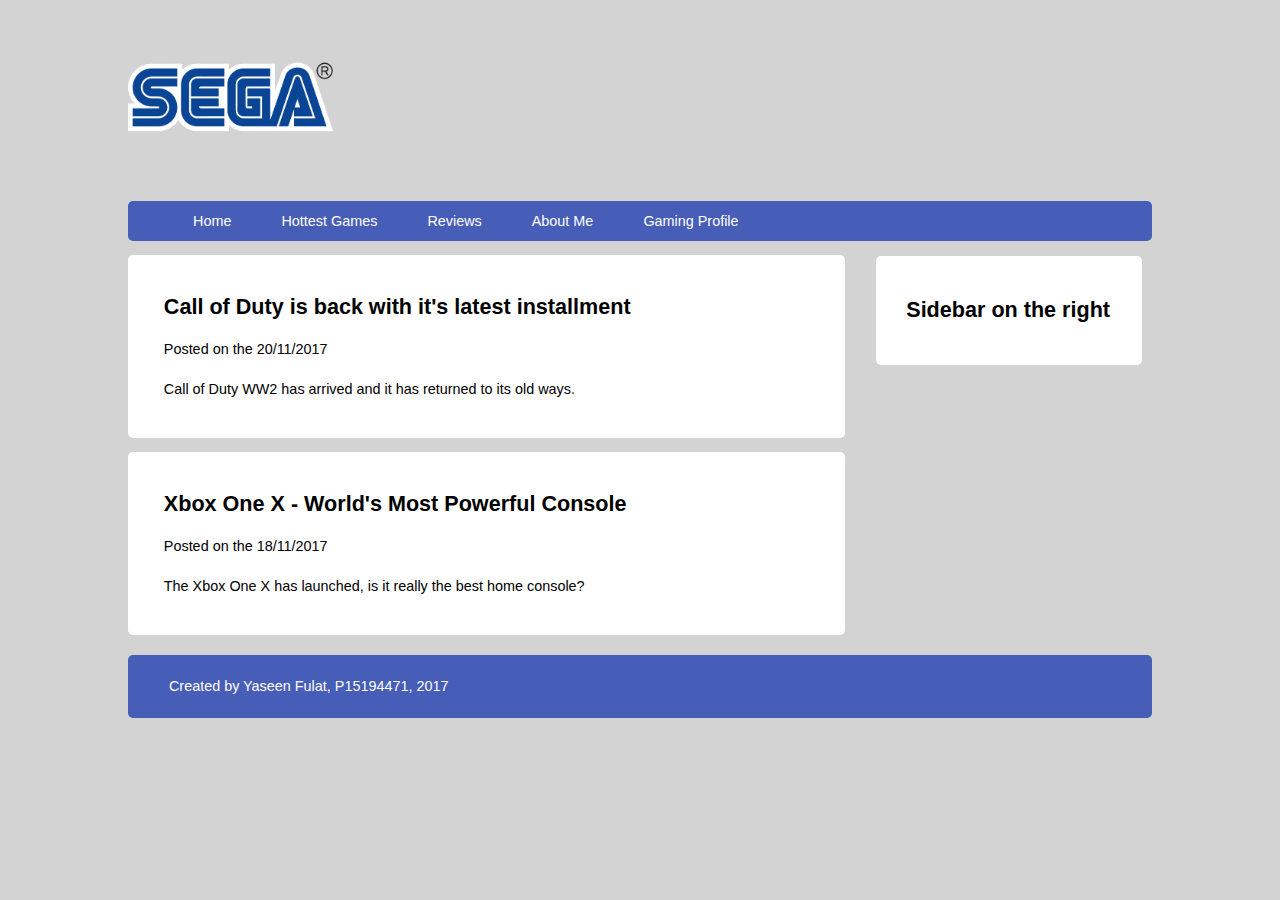
==== HTML5/index.html @ d5fb9d2a "layout of home page" ====
<!DOCTYPE html>
<html lang="en">

<head>
	<title>16 BIT - Home</title>
	<meta charset="utf-8"/>
	<link rel="stylesheet" href="../CSS/stylesheet.css" type="text/css" />
	<meta name="viewport" content="width=device-width, initial-scale=1.0">
</head>

<body class="body">

<header class="mainHeader">
	<img src="../WebIMG/Sega-Logo.png">
	
	<nav>
		<ul>
		 <li><a href="index.html">Home</a></li>
		 <li><a href="HottestGames.html">Hottest Games</a></li>
		 <li><a href="Reviews.html">Reviews</a></li>
		 <li><a href="AboutMe.html">About Me</a></li>
		 <li><a href="GamingProfile.html">Gaming Profile</a></li>
		</ul>
	</nav>
	
	<div class="mainContent">
		<div class="content">
			<article class="firstContent">
				<header>
					<h2>Call of Duty is back with it's latest installment</h2>
				</header>
				
				<footer>
					<p class="postDate">Posted on the 20/11/2017<p>
				</footer>
				
				<content>
				<p>Call of Duty WW2 has arrived and it has returned to its old ways.</p>
				</content>
			</article>
			
			<article class="secondContent">
				<header>
					<h2>Xbox One X - World's Most Powerful Console</h2>
				</header>
				
				<footer>
					<p class="postDate">Posted on the 18/11/2017<p>
				</footer>
				
				<content>
				<p>The Xbox One X has launched, is it really the best home console?</p>
				</content>
			</article>
		</div>
	</div>
	
	<aside class="sidebarRight">
		<article>
			<h2>Sidebar on the right</h2>
		</article>
	</aside>
	
	<footer class="mainFooter">
	<p>Created by Yaseen Fulat, P15194471, 2017</p>
	</footer>
</body>
</html>
---- CSS/stylesheet.css ----
body {
	font-size: 90%;
	font-family: Helvetica, Calibri, Arial;
	line-height: 1.5;
	text-align: left;
	background-color: #D3D3D3;
}

.body {
	margin: 0 auto;
	width: 80%;
	/* prevents floating */
	clear: both;
}

.mainHeader img {
	width: 20%;
	height: auto;
	margin: 2% 0;
}

.mainHeader nav {
	background-color: #475eb8;
	height: 40px;
	border-radius: 5px;
	-moz-border-radius: 5px;
	-webkit-border-radius: 5px;
}

.mainHeader nav ul {
	list-style-type: none;
	margin: 0 auto;
}

.mainHeader nav ul li {
	float: left;
	display: inline;	
}

.mainHeader nav a:link, .mainHeader nav a:visited {
	color: white;
	display: inline-block;
	padding: 10px 25px;
	height: 20px;
}

a {
	text-decoration: none;
}

.mainHeader nav a:hover, mainHeader nav a:active, mainHeader nav .active a:link, .mainHeader nav .active a:visited {
	background-color: grey;
	text-shadow: none;
}

.mainHeader nav ul lia a {
	border-radius: 5px;
	-moz-border-radius: 5px;
	-webkit-border-radius: 5px;
}

.mainContent {
	line-height: 25px;
	border-radius: 5px;
	-moz-border-radius: 5px;
	-webkit-border-radius: 5px;
}	

.content {
	width: 70%;
	float: left;
}

.firstContent {
	background-color: white;
	border-radius: 5px;
	-moz-border-radius: 5px;
	-webkit-border-radius: 5px;
	padding: 3% 5%;
	margin-top: 2%;
}

.secondContent {
	background-color: white;
	border-radius: 5px;
	-moz-border-radius: 5px;
	-webkit-border-radius: 5px;
	padding: 3% 5%;
	margin-top: 2%;
}

.sidebarRight {
	width: 20%;
	float: left;
	background-color: white;
	border-radius: 5px;
	-moz-border-radius: 5px;
	-webkit-border-radius: 5px;
	margin: 1.5% 0 2% 3%;
	padding: 2% 3%;
}

.mainFooter {
	width: 100%;
	float: left;
	border-radius: 5px;
	-moz-border-radius: 5px;
	-webkit-border-radius: 5px;
	background-color: #475eb8;
	margin: 2% 0;
}

.mainFooter p {
	width: 92%;
	margin: 2% auto;
	color: white;
}

@media only screen and (min-width: 150px) and (max-width: 700px)
{
	.body {
	width: 90%;
	font-size: 95%
}

.mainHeader img {
	width: 100%;
}

.mainHeader nav {
	height: 200px;
}

.mainHeader nav ul {
	padding-left: 0;
}

.mainHeader nav ul li {
	width: 100%;
	text-align: center;
}

.mainHeader nav a:link, .mainHeader nav a:visited {
	padding: 10px 25px;
	height: 20px;
	display: block;
}

.content {
	width: 100%;
	float: left;
	margin-top: 2%;
}

.firstContent {
	background-color: white;
	border-radius: 5px;
	-moz-border-radius: 5px;
	-webkit-border-radius: 5px;
	padding: 3% 5%;
	margin-top: 2%;
	margin-bottom: 3%;
}

.secondContent {
	margin-top: 3%;
}

.sidebarRight {
	width: 85%;
	margin: 2% 0 3% 5%;
	padding: 2% 3%;
}

}
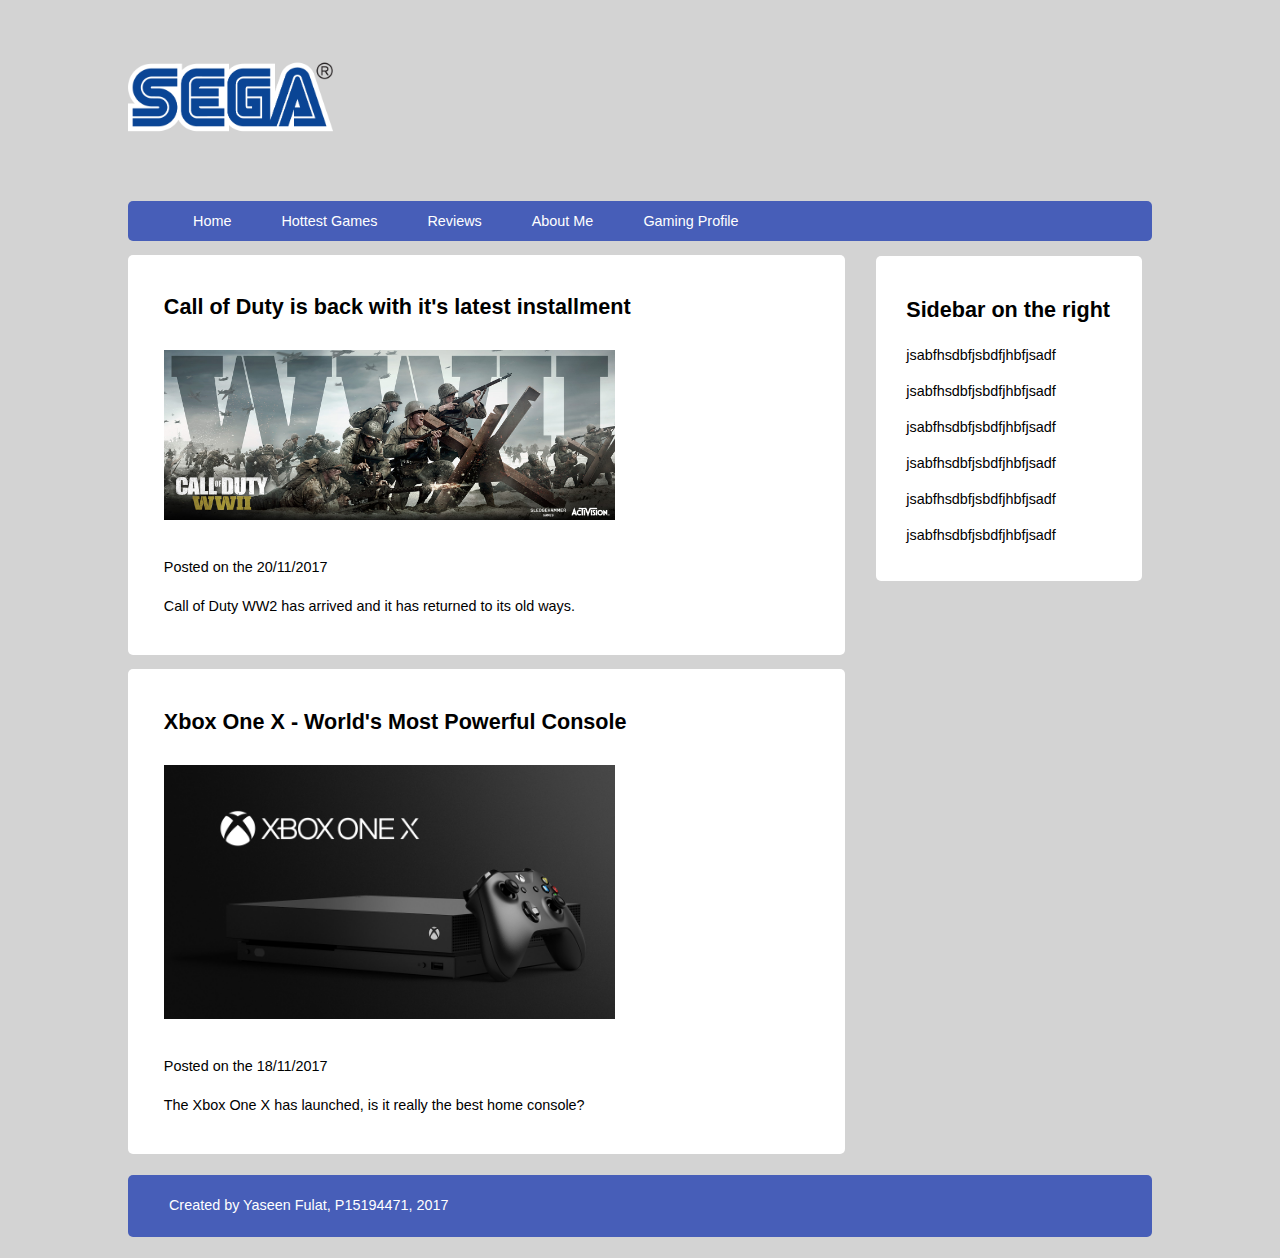
==== commit acef0a72: "new articles" ====
--- a/HTML5/index.html
+++ b/HTML5/index.html
@@ -30,6 +30,8 @@
 					<h2>Call of Duty is back with it's latest installment</h2>
 				</header>
 				
+				<img src="../WebIMG/WW2Article.jpg">
+				
 				<footer>
 					<p class="postDate">Posted on the 20/11/2017<p>
 				</footer>
@@ -43,6 +45,8 @@
 				<header>
 					<h2>Xbox One X - World's Most Powerful Console</h2>
 				</header>
+				
+				<img src="../WebIMG/XboxOneXArticle.jpg">
 				
 				<footer>
 					<p class="postDate">Posted on the 18/11/2017<p>
@@ -58,6 +62,12 @@
 	<aside class="sidebarRight">
 		<article>
 			<h2>Sidebar on the right</h2>
+			<p>jsabfhsdbfjsbdfjhbfjsadf</p>
+			<p>jsabfhsdbfjsbdfjhbfjsadf</p>
+			<p>jsabfhsdbfjsbdfjhbfjsadf</p>
+			<p>jsabfhsdbfjsbdfjhbfjsadf</p>
+			<p>jsabfhsdbfjsbdfjhbfjsadf</p>
+			<p>jsabfhsdbfjsbdfjhbfjsadf</p>
 		</article>
 	</aside>
 	
--- a/CSS/stylesheet.css
+++ b/CSS/stylesheet.css
@@ -64,7 +64,12 @@
 	border-radius: 5px;
 	-moz-border-radius: 5px;
 	-webkit-border-radius: 5px;
-}	
+}
+
+.mainContent img {
+	width: 70%;
+	height: auto;
+}
 
 .content {
 	width: 70%;
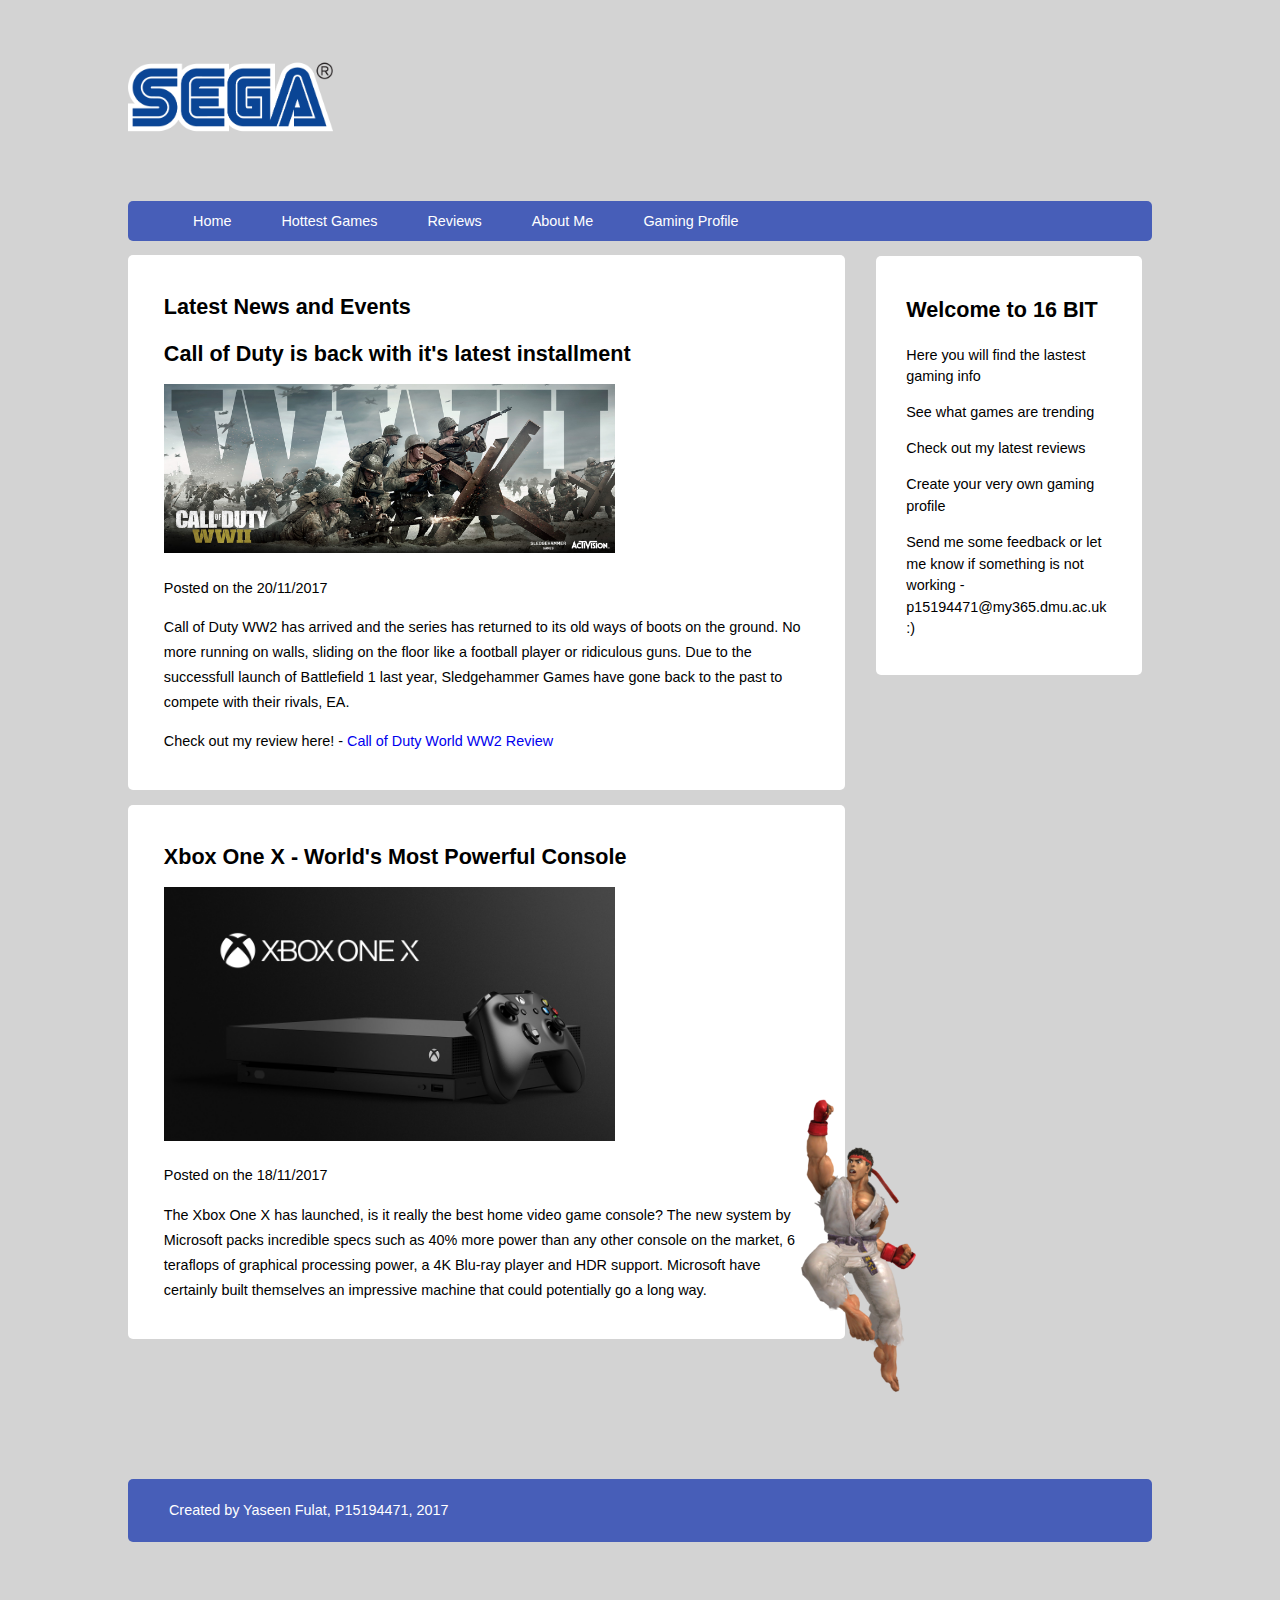
==== commit cc619564: "Slideshow, CSS Keyframes & AboutMe page" ====
--- a/HTML5/index.html
+++ b/HTML5/index.html
@@ -22,11 +22,13 @@
 		 <li><a href="GamingProfile.html">Gaming Profile</a></li>
 		</ul>
 	</nav>
+	</header>
 	
 	<div class="mainContent">
 		<div class="content">
 			<article class="firstContent">
 				<header>
+					<h2>Latest News and Events</p>
 					<h2>Call of Duty is back with it's latest installment</h2>
 				</header>
 				
@@ -37,7 +39,10 @@
 				</footer>
 				
 				<content>
-				<p>Call of Duty WW2 has arrived and it has returned to its old ways.</p>
+				<p>Call of Duty WW2 has arrived and the series has returned to its old ways of boots on the ground. 
+				No more running on walls, sliding on the floor like a football player or ridiculous guns. Due to the successfull launch
+				of Battlefield 1 last year, Sledgehammer Games have gone back to the past to compete with their rivals, EA.</p>
+				<p>Check out my review here! - <a href="Reviews.html">Call of Duty World WW2 Review</a></p>
 				</content>
 			</article>
 			
@@ -53,7 +58,10 @@
 				</footer>
 				
 				<content>
-				<p>The Xbox One X has launched, is it really the best home console?</p>
+				<p>The Xbox One X has launched, is it really the best home video game console? The new system by Microsoft packs
+				incredible specs such as 40% more power than any other console on the market, 6 teraflops of graphical processing
+				power, a 4K Blu-ray player and HDR support. Microsoft have certainly built themselves an impressive machine that
+				could potentially go a long way.</p>
 				</content>
 			</article>
 		</div>
@@ -61,17 +69,18 @@
 	
 	<aside class="sidebarRight">
 		<article>
-			<h2>Sidebar on the right</h2>
-			<p>jsabfhsdbfjsbdfjhbfjsadf</p>
-			<p>jsabfhsdbfjsbdfjhbfjsadf</p>
-			<p>jsabfhsdbfjsbdfjhbfjsadf</p>
-			<p>jsabfhsdbfjsbdfjhbfjsadf</p>
-			<p>jsabfhsdbfjsbdfjhbfjsadf</p>
-			<p>jsabfhsdbfjsbdfjhbfjsadf</p>
+			<h2>Welcome to 16 BIT</h2>
+			<p>Here you will find the lastest gaming info</p>
+			<p>See what games are trending</p>
+			<p>Check out my latest reviews</p>
+			<p>Create your very own gaming profile</p>
+			<p>Send me some feedback or let me know if something is not working - p15194471@my365.dmu.ac.uk :)</p>
 		</article>
 	</aside>
 	
-	<footer class="mainFooter">
+	<img class="ryu" src="../WebIMG/ryu2.png">
+	
+	<footer class="mainFooterhome">
 	<p>Created by Yaseen Fulat, P15194471, 2017</p>
 	</footer>
 </body>
--- a/CSS/stylesheet.css
+++ b/CSS/stylesheet.css
@@ -71,6 +71,25 @@
 	height: auto;
 }
 
+.BackgroundInfo {
+	background-color: white;
+	border-radius: 5px;
+	-moz-border-radius: 5px;
+	-webkit-border-radius: 5px;
+	padding: 3% 5%;
+	margin-top: 2%;
+}
+
+.MyGamingPassion {
+	background-color: white;
+	border-radius: 5px;
+	-moz-border-radius: 5px;
+	-webkit-border-radius: 5px;
+	padding: 3% 5%;
+	margin-top: 2%;
+	margin-bottom: 2%;
+}
+
 .content {
 	width: 70%;
 	float: left;
@@ -105,20 +124,52 @@
 	padding: 2% 3%;
 }
 
-.mainFooter {
+.mainFooterhome {
 	width: 100%;
 	float: left;
 	border-radius: 5px;
 	-moz-border-radius: 5px;
 	-webkit-border-radius: 5px;
 	background-color: #475eb8;
-	margin: 2% 0;
-}
-
-.mainFooter p {
+	margin-top: -20%;
+}
+
+.mainFooterhome p {
 	width: 92%;
 	margin: 2% auto;
 	color: white;
+}
+
+.mainFooterAbout {
+	width: 100%;
+	float: left;
+	border-radius: 5px;
+	-moz-border-radius: 5px;
+	-webkit-border-radius: 5px;
+	background-color: #475eb8;
+	margin-top: 0;
+	margin-bottom: 2%;
+}
+
+.mainFooterAbout p {
+	width: 92%;
+	margin: 2% auto;
+	color: white;
+}
+
+.ryu {
+	position: relative;
+	float: right;
+	width: 600px;
+	top: -250px;
+	animation-name: uppercut;
+	animation-duration: 5s;
+	animation-iteration-count: infinite;
+}
+
+@keyframes uppercut{
+	from{transform:translateX(0)}
+	to{transform:translateY(-700px)}
 }
 
 @media only screen and (min-width: 150px) and (max-width: 700px)
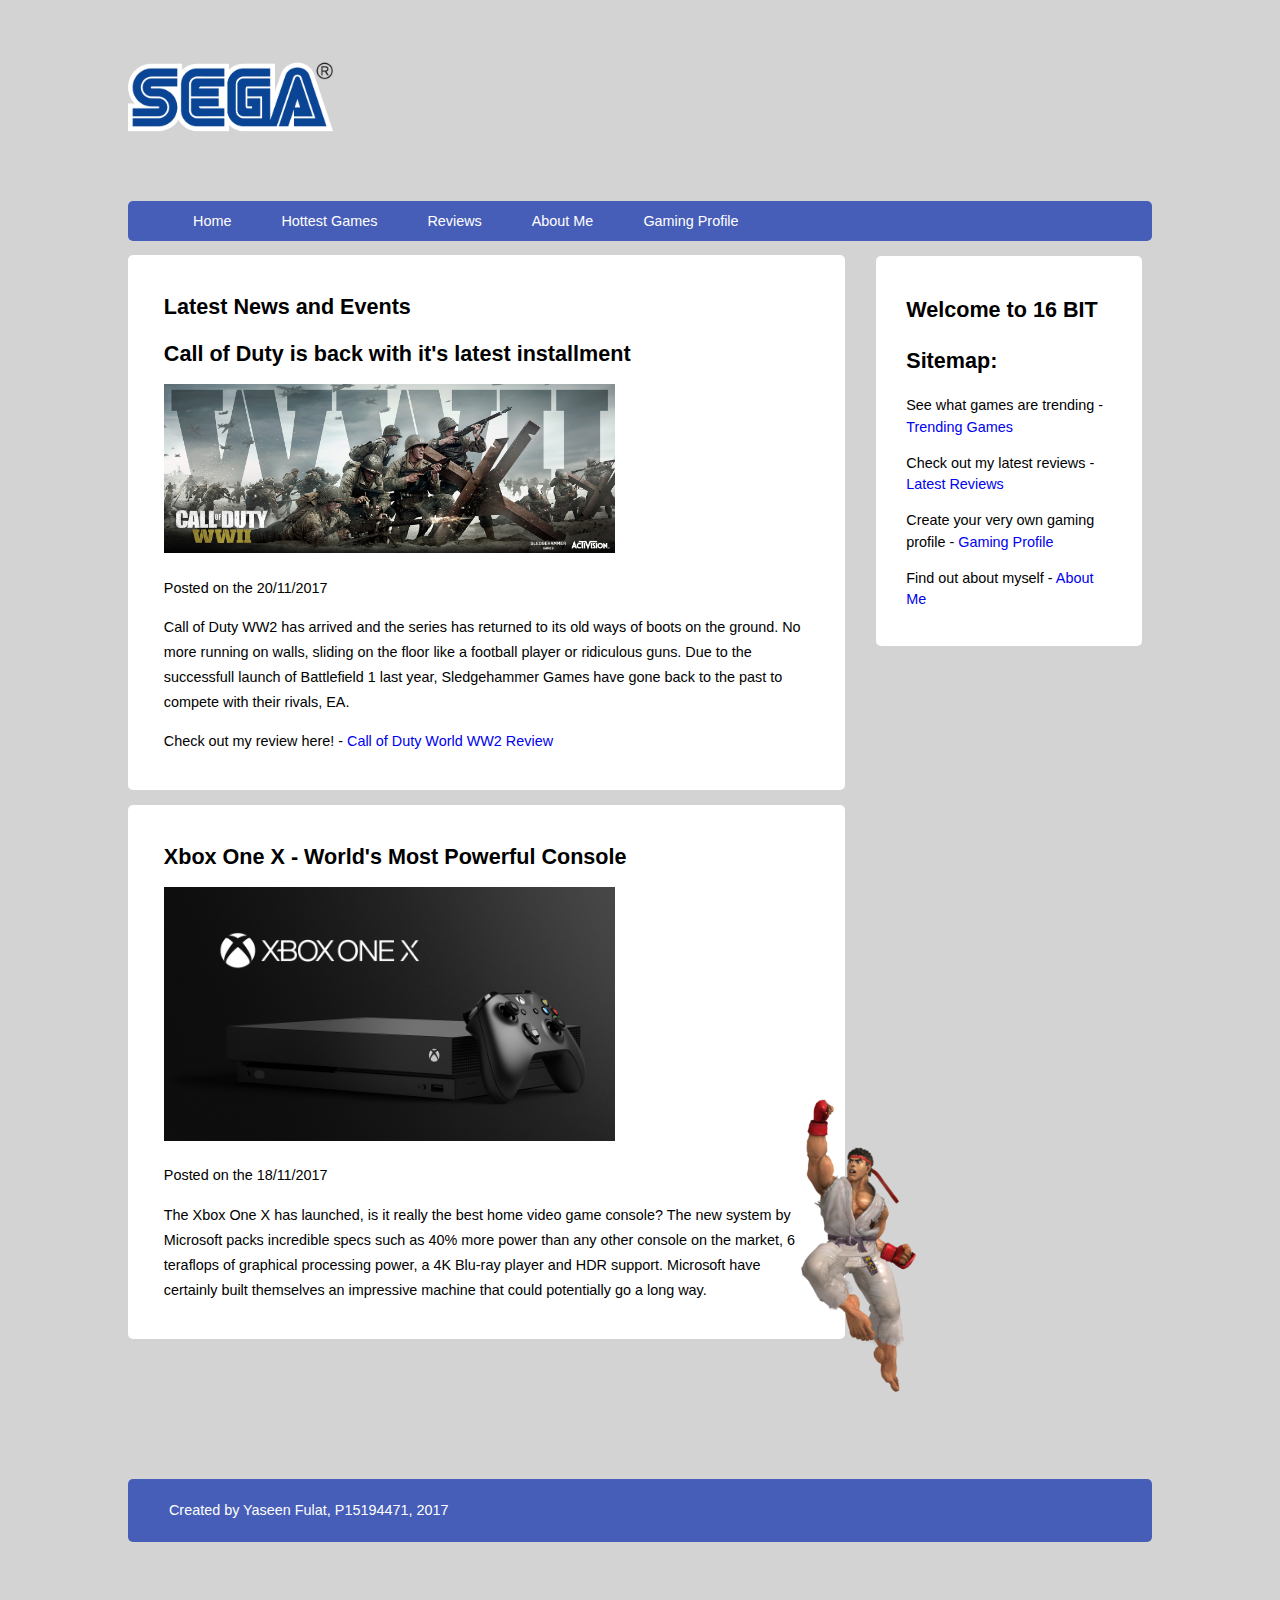
==== commit ea87a7bc: "Other pages and localstorage function working" ====
--- a/HTML5/index.html
+++ b/HTML5/index.html
@@ -70,11 +70,11 @@
 	<aside class="sidebarRight">
 		<article>
 			<h2>Welcome to 16 BIT</h2>
-			<p>Here you will find the lastest gaming info</p>
-			<p>See what games are trending</p>
-			<p>Check out my latest reviews</p>
-			<p>Create your very own gaming profile</p>
-			<p>Send me some feedback or let me know if something is not working - p15194471@my365.dmu.ac.uk :)</p>
+			<h2>Sitemap:</h2>
+			<p>See what games are trending - <a href="HottestGames.html">Trending Games</a></p>
+			<p>Check out my latest reviews - <a href="Reviews.html">Latest Reviews</a></p>
+			<p>Create your very own gaming profile - <a href="GamingProfile.html">Gaming Profile</a></p>
+			<p>Find out about myself - <a href="AboutMe.html">About Me</a></p> 
 		</article>
 	</aside>
 	
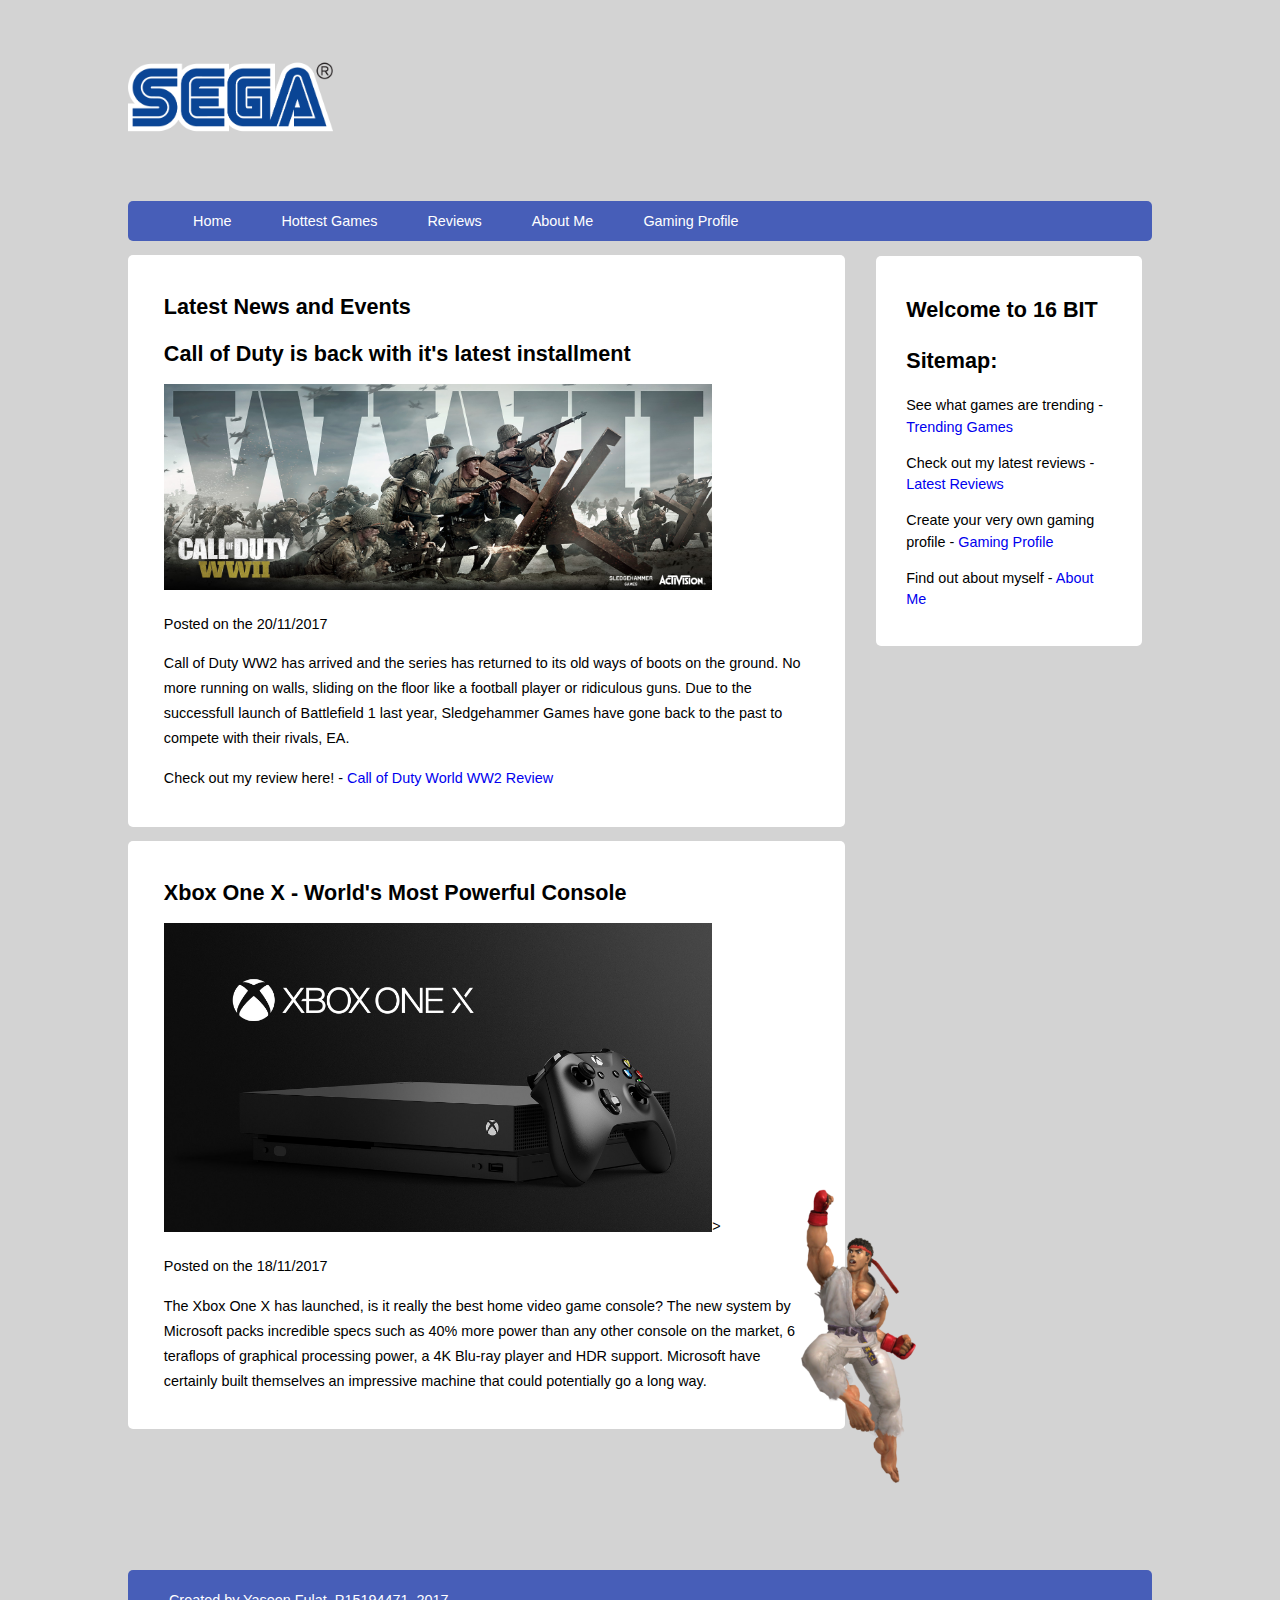
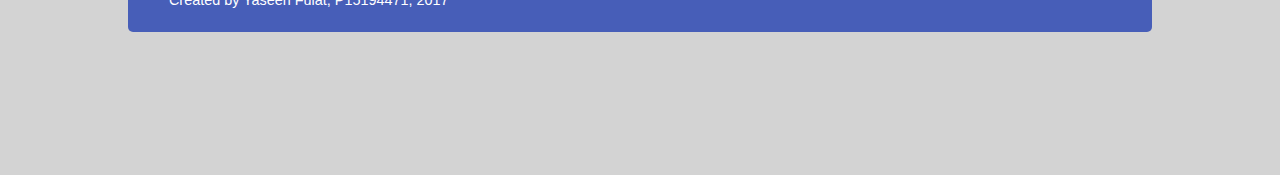
==== commit 19ad7a71: "Hover Index images" ====
--- a/HTML5/index.html
+++ b/HTML5/index.html
@@ -32,7 +32,7 @@
 					<h2>Call of Duty is back with it's latest installment</h2>
 				</header>
 				
-				<img src="../WebIMG/WW2Article.jpg">
+				<img src="../WebIMG/WW2Article.jpg" onmouseover="this.src='../WebIMG/WW2Hover.jpg'" onmouseout="this.src='../WebIMG/WW2Article.jpg'">
 				
 				<footer>
 					<p class="postDate">Posted on the 20/11/2017<p>
@@ -51,7 +51,7 @@
 					<h2>Xbox One X - World's Most Powerful Console</h2>
 				</header>
 				
-				<img src="../WebIMG/XboxOneXArticle.jpg">
+				<img src="../WebIMG/XboxOneXArticle.jpg" onmouseover="this.src='../WebIMG/XboxOneXPower.jpg'" onmouseout="this.src='../WebIMG/XboxOneXArticle.jpg'">>
 				
 				<footer>
 					<p class="postDate">Posted on the 18/11/2017<p>
--- a/CSS/stylesheet.css
+++ b/CSS/stylesheet.css
@@ -67,8 +67,7 @@
 }
 
 .mainContent img {
-	width: 70%;
-	height: auto;
+	width: 85%;
 }
 
 .BackgroundInfo {
@@ -81,6 +80,26 @@
 }
 
 .MyGamingPassion {
+	background-color: white;
+	border-radius: 5px;
+	-moz-border-radius: 5px;
+	-webkit-border-radius: 5px;
+	padding: 3% 5%;
+	margin-top: 2%;
+	margin-bottom: 2%;
+}
+
+#searchForm{
+	background-color: white;
+	border-radius: 5px;
+	-moz-border-radius: 5px;
+	-webkit-border-radius: 5px;
+	padding: 3% 5%;
+	margin-top: 2%;
+	margin-bottom: 2%;
+}
+
+#demo {
 	background-color: white;
 	border-radius: 5px;
 	-moz-border-radius: 5px;
@@ -172,6 +191,54 @@
 	to{transform:translateY(-700px)}
 }
 
+#HQ{
+	width: 30%;
+	height: auto;
+	margin-left: 5%;
+}
+
+#War{
+	width: 30%;
+	height: auto;
+}
+
+#Zombies{
+	width: 30%;
+	height: auto;
+}
+
+#Story{
+	width: 30%;
+	height: auto;
+	margin-left: 5%;
+}
+
+#Alloy{
+	width: 30%;
+	height: auto;
+}
+
+#Bird{
+	width: 30%;
+	height: auto;
+}
+
+#VersusMode{
+	width: 30%;
+	height: auto;
+	margin-left: 5%;
+}
+
+#TekkenLogo{
+	width: 30%;
+	height: auto;
+}
+
+#HWR{
+	width: 30%;
+	height: auto;
+}
+
 @media only screen and (min-width: 150px) and (max-width: 700px)
 {
 	.body {
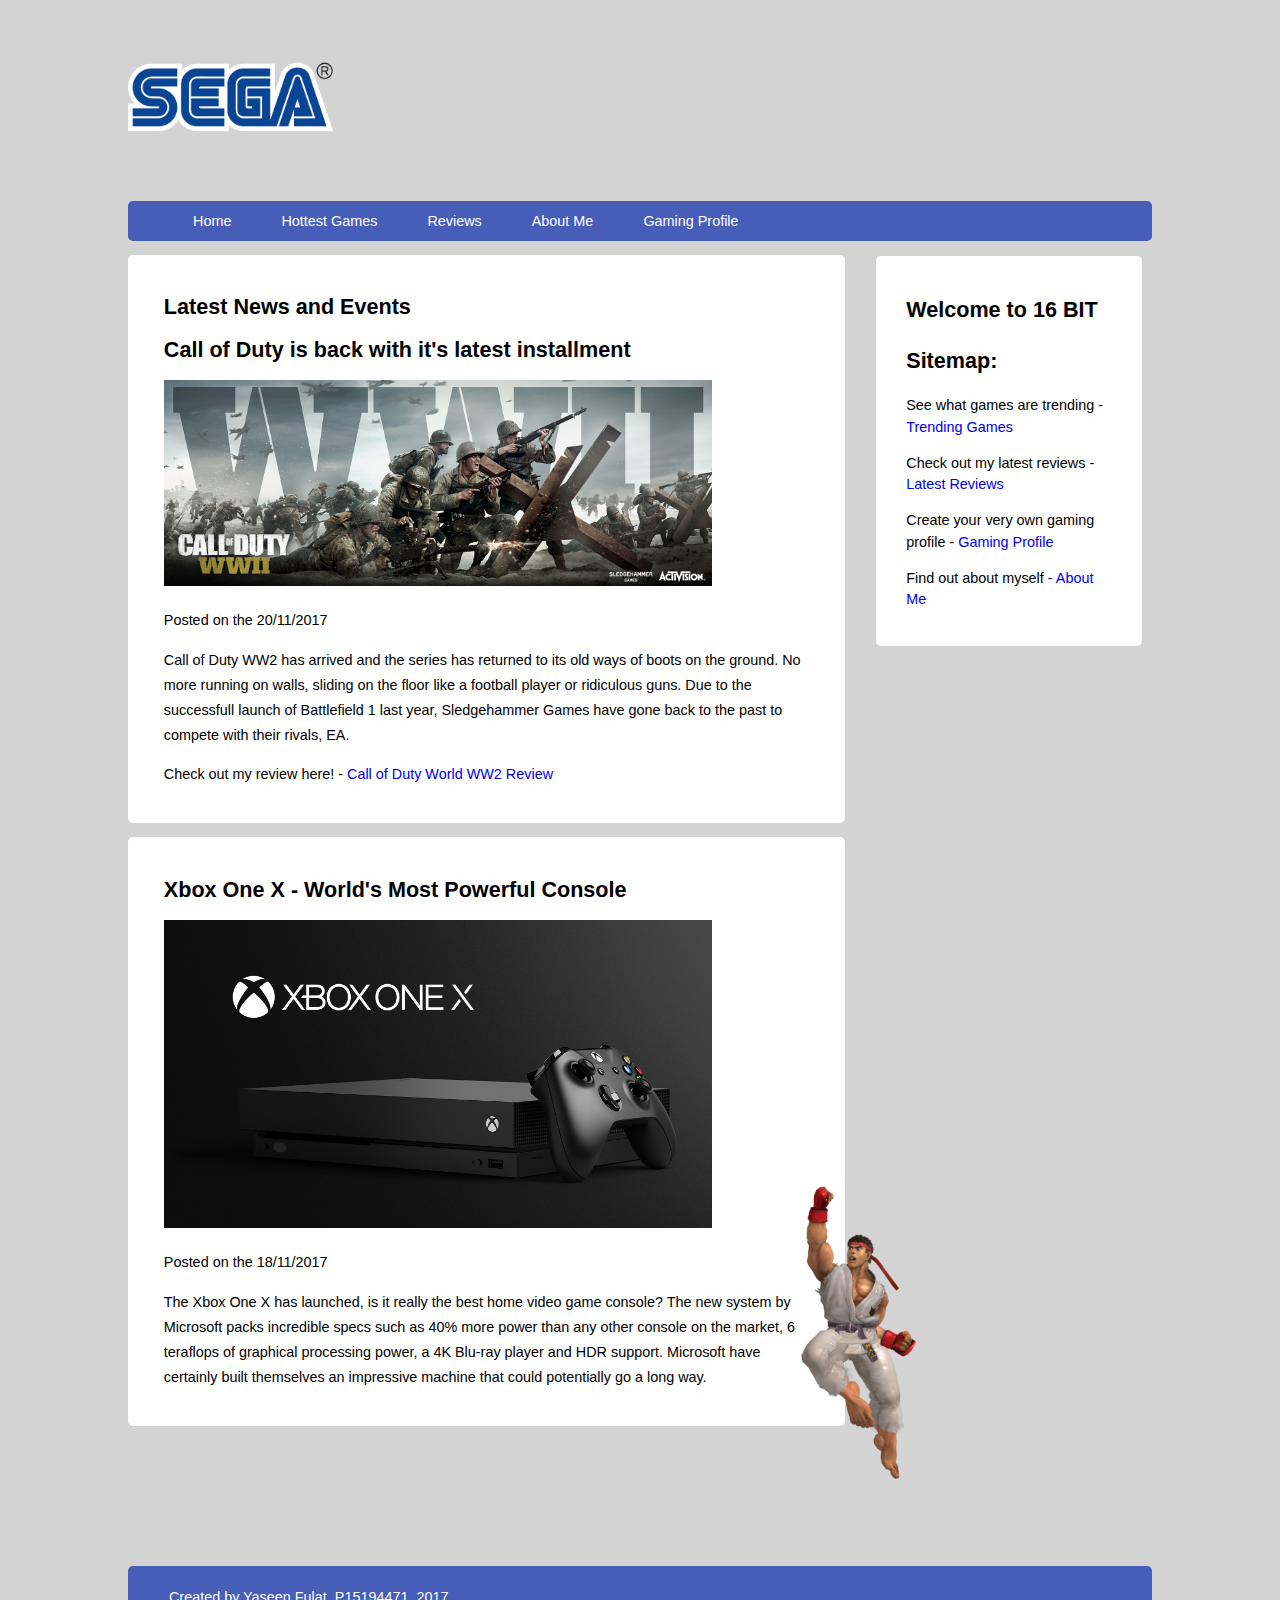
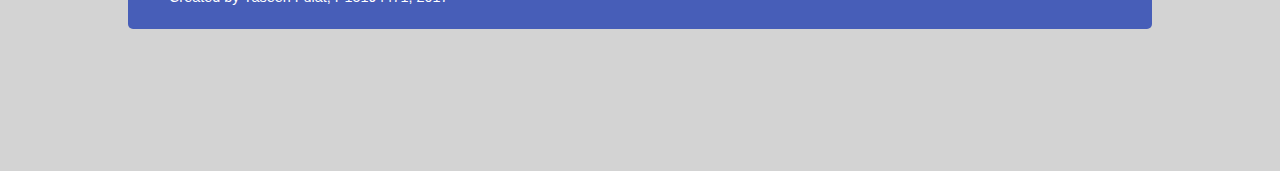
==== commit 80a9c468: "All files validated and comments added" ====
--- a/HTML5/index.html
+++ b/HTML5/index.html
@@ -11,7 +11,7 @@
 <body class="body">
 
 <header class="mainHeader">
-	<img src="../WebIMG/Sega-Logo.png">
+	<img src="../WebIMG/Sega-Logo.png" alt="SegaLogo">
 	
 	<nav>
 		<ul>
@@ -28,22 +28,20 @@
 		<div class="content">
 			<article class="firstContent">
 				<header>
-					<h2>Latest News and Events</p>
+					<h2>Latest News and Events</h2>
 					<h2>Call of Duty is back with it's latest installment</h2>
 				</header>
 				
-				<img src="../WebIMG/WW2Article.jpg" onmouseover="this.src='../WebIMG/WW2Hover.jpg'" onmouseout="this.src='../WebIMG/WW2Article.jpg'">
+				<img src="../WebIMG/WW2Article.jpg" onmouseover="this.src='../WebIMG/WW2Hover.jpg'" onmouseout="this.src='../WebIMG/WW2Article.jpg'" alt="WW2IMG">
 				
 				<footer>
 					<p class="postDate">Posted on the 20/11/2017<p>
 				</footer>
 				
-				<content>
 				<p>Call of Duty WW2 has arrived and the series has returned to its old ways of boots on the ground. 
 				No more running on walls, sliding on the floor like a football player or ridiculous guns. Due to the successfull launch
 				of Battlefield 1 last year, Sledgehammer Games have gone back to the past to compete with their rivals, EA.</p>
 				<p>Check out my review here! - <a href="Reviews.html">Call of Duty World WW2 Review</a></p>
-				</content>
 			</article>
 			
 			<article class="secondContent">
@@ -51,18 +49,16 @@
 					<h2>Xbox One X - World's Most Powerful Console</h2>
 				</header>
 				
-				<img src="../WebIMG/XboxOneXArticle.jpg" onmouseover="this.src='../WebIMG/XboxOneXPower.jpg'" onmouseout="this.src='../WebIMG/XboxOneXArticle.jpg'">>
+				<img src="../WebIMG/XboxOneXArticle.jpg" onmouseover="this.src='../WebIMG/XboxOneXPower.jpg'" onmouseout="this.src='../WebIMG/XboxOneXArticle.jpg'" alt="XboxIMG">
 				
 				<footer>
 					<p class="postDate">Posted on the 18/11/2017<p>
 				</footer>
 				
-				<content>
 				<p>The Xbox One X has launched, is it really the best home video game console? The new system by Microsoft packs
 				incredible specs such as 40% more power than any other console on the market, 6 teraflops of graphical processing
 				power, a 4K Blu-ray player and HDR support. Microsoft have certainly built themselves an impressive machine that
 				could potentially go a long way.</p>
-				</content>
 			</article>
 		</div>
 	</div>
@@ -78,7 +74,7 @@
 		</article>
 	</aside>
 	
-	<img class="ryu" src="../WebIMG/ryu2.png">
+	<img class="ryu" src="../WebIMG/ryu2.png" alt="Ryu">
 	
 	<footer class="mainFooterhome">
 	<p>Created by Yaseen Fulat, P15194471, 2017</p>
--- a/CSS/stylesheet.css
+++ b/CSS/stylesheet.css
@@ -1,3 +1,6 @@
+/* stylesheet code - works for all pages /*
+/* body styling */
+
 body {
 	font-size: 90%;
 	font-family: Helvetica, Calibri, Arial;
@@ -13,11 +16,15 @@
 	clear: both;
 }
 
+/* Sega logo in the header of every page */
+
 .mainHeader img {
 	width: 20%;
 	height: auto;
 	margin: 2% 0;
 }
+
+/* styling for navigation bar which is on every page */
 
 .mainHeader nav {
 	background-color: #475eb8;
@@ -55,7 +62,7 @@
 
 .mainHeader nav ul lia a {
 	border-radius: 5px;
-	-moz-border-radius: 5px;
+	-moz-border-radius: 5px; /* applies to other browsers such as firefox */
 	-webkit-border-radius: 5px;
 }
 
@@ -70,6 +77,8 @@
 	width: 85%;
 }
 
+/* styling for div tags */
+
 .BackgroundInfo {
 	background-color: white;
 	border-radius: 5px;
@@ -132,6 +141,8 @@
 	margin-top: 2%;
 }
 
+/* sidebar on the index page */
+
 .sidebarRight {
 	width: 20%;
 	float: left;
@@ -142,6 +153,8 @@
 	margin: 1.5% 0 2% 3%;
 	padding: 2% 3%;
 }
+
+/* footer styling */
 
 .mainFooterhome {
 	width: 100%;
@@ -166,8 +179,7 @@
 	-moz-border-radius: 5px;
 	-webkit-border-radius: 5px;
 	background-color: #475eb8;
-	margin-top: 0;
-	margin-bottom: 2%;
+	margin-top: 3%;
 }
 
 .mainFooterAbout p {
@@ -175,6 +187,8 @@
 	margin: 2% auto;
 	color: white;
 }
+
+/* ryu image/animation position */
 
 .ryu {
 	position: relative;
@@ -186,11 +200,15 @@
 	animation-iteration-count: infinite;
 }
 
+/* animation that moves ryu vertically */
+
 @keyframes uppercut{
 	from{transform:translateX(0)}
 	to{transform:translateY(-700px)}
 }
 
+/* various styles for images */
+
 #HQ{
 	width: 30%;
 	height: auto;
@@ -238,6 +256,53 @@
 	width: 30%;
 	height: auto;
 }
+
+#user-name{
+	width: 500px;
+}
+
+#WW2Caption {
+	text-align: center;
+}
+
+#HZDCaption {
+	text-align: center;
+}
+
+#TekkenCaption {
+	text-align: center;
+}
+
+/* video styling on hottest games pages */
+
+iframe {
+	display: block;
+	margin: auto;
+	height: 300px;
+	width: 500px;
+}
+
+/* slideshow styling on about me page */
+
+div.Slideshow1 {
+	max-width:500px;
+	margin: auto;
+}
+
+div.Slideshow2 {
+	max-width:500px;
+	margin: auto;
+}
+
+.mySlides {
+	width: 100%;
+}
+
+.Slides {
+	width: 100%;
+}
+
+/* Responsive design media queries - the following elements move accordingly within these breakpoints */
 
 @media only screen and (min-width: 150px) and (max-width: 700px)
 {
@@ -295,4 +360,13 @@
 	padding: 2% 3%;
 }
 
+iframe {
+	height: 300px;
+	width: 300px;
+}
+
+.ryu {
+	animation-duration: 0s;
+}
+
 }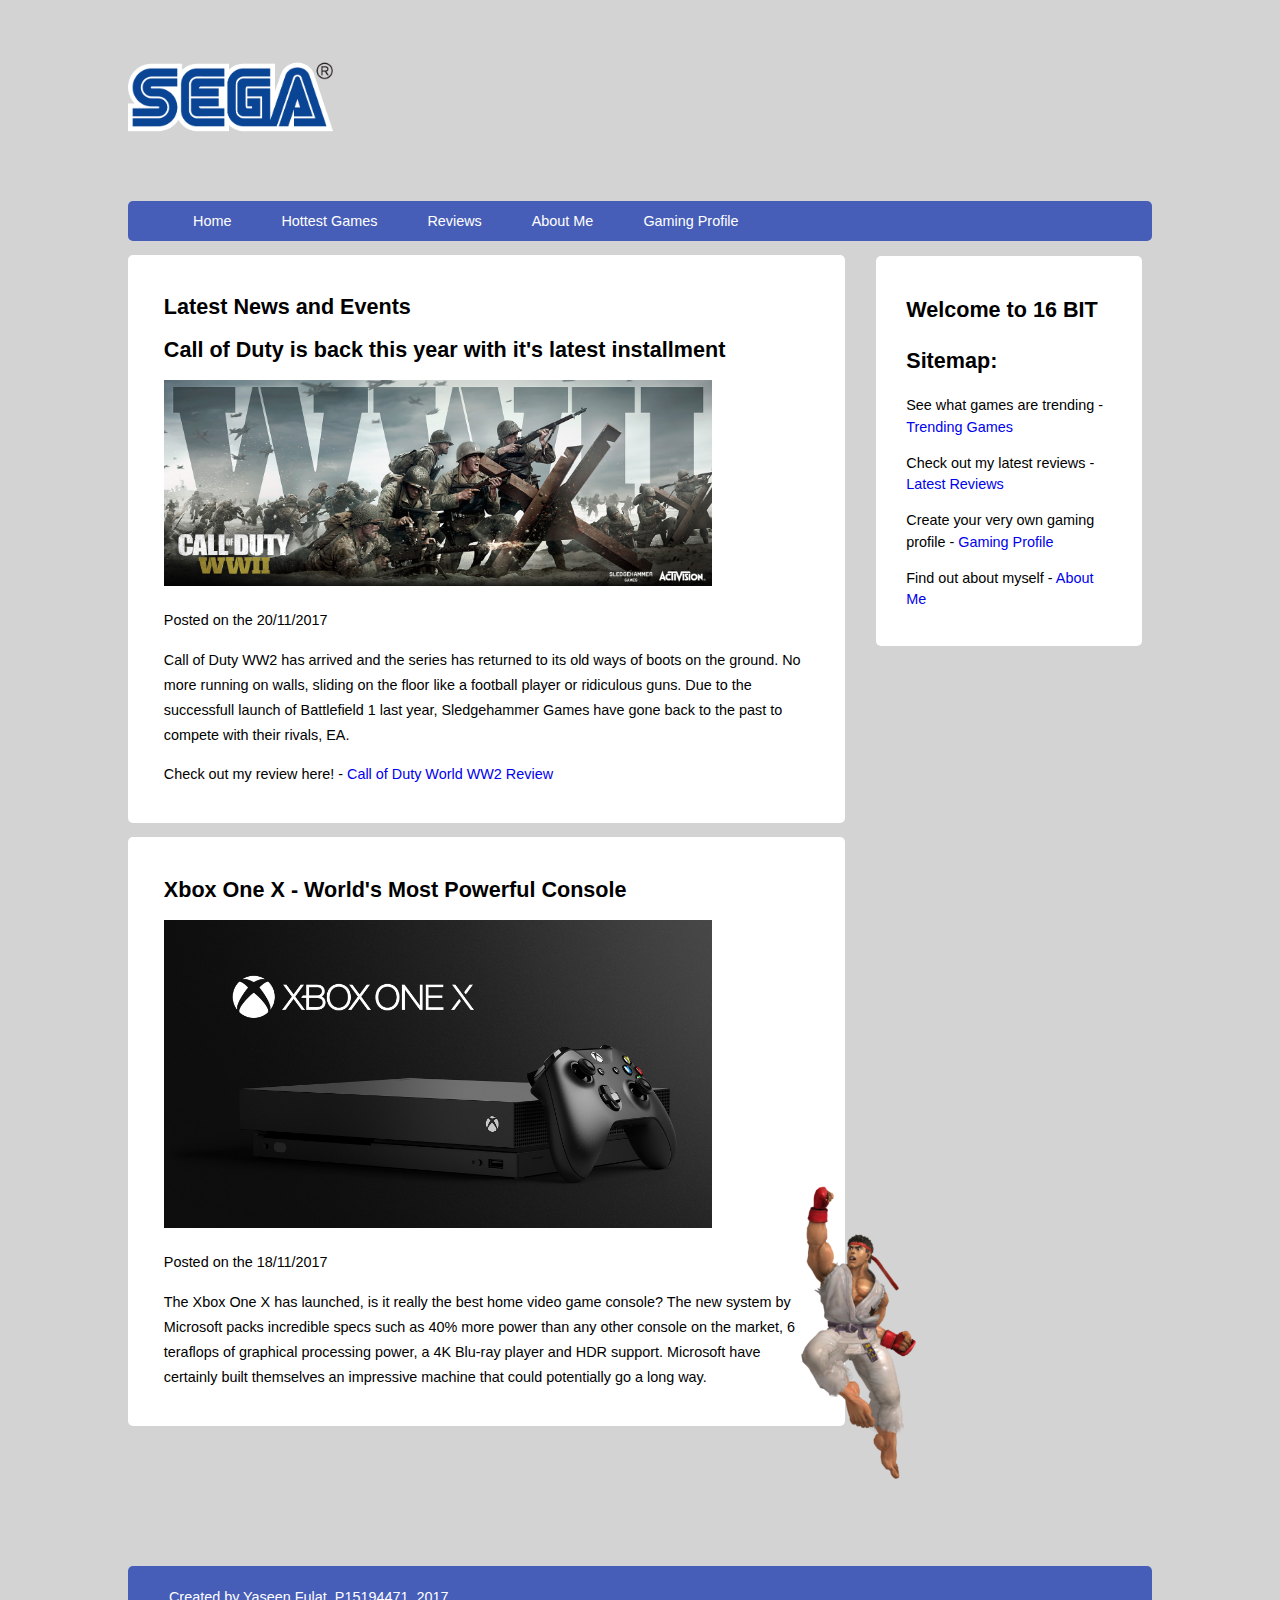
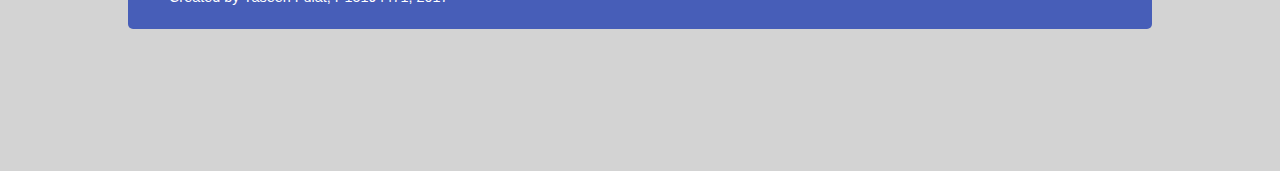
==== commit 138f4aca: "branch test" ====
--- a/HTML5/index.html
+++ b/HTML5/index.html
@@ -29,7 +29,7 @@
 			<article class="firstContent">
 				<header>
 					<h2>Latest News and Events</h2>
-					<h2>Call of Duty is back with it's latest installment</h2>
+					<h2>Call of Duty is back this year with it's latest installment</h2>
 				</header>
 				
 				<img src="../WebIMG/WW2Article.jpg" onmouseover="this.src='../WebIMG/WW2Hover.jpg'" onmouseout="this.src='../WebIMG/WW2Article.jpg'" alt="WW2IMG">
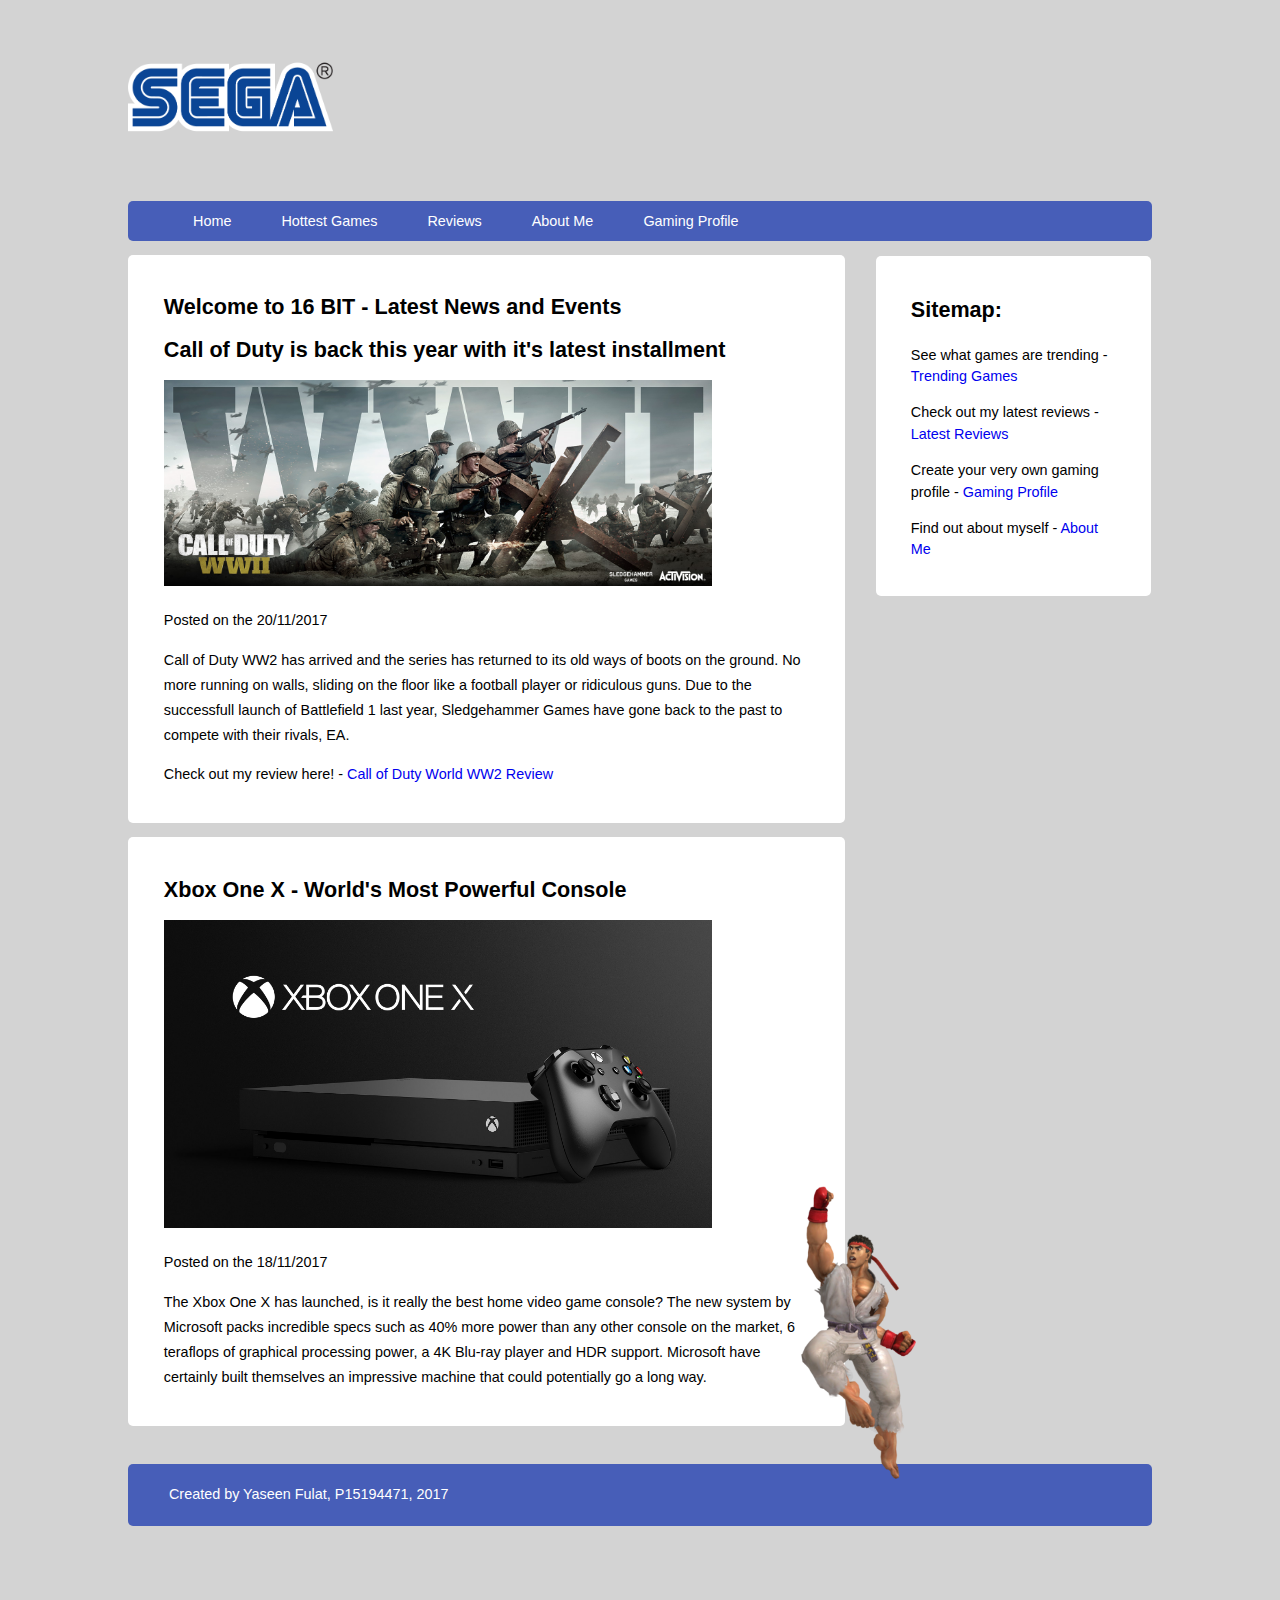
==== commit df17651e: "Responsive images and HTML comments" ====
--- a/HTML5/index.html
+++ b/HTML5/index.html
@@ -9,7 +9,7 @@
 </head>
 
 <body class="body">
-
+<!--Header contains logo and navigation links-->
 <header class="mainHeader">
 	<img src="../WebIMG/Sega-Logo.png" alt="SegaLogo">
 	
@@ -24,14 +24,16 @@
 	</nav>
 	</header>
 	
+	<!--Content divided into articles-->
 	<div class="mainContent">
 		<div class="content">
 			<article class="firstContent">
 				<header>
-					<h2>Latest News and Events</h2>
+					<h2>Welcome to 16 BIT - Latest News and Events</h2>
 					<h2>Call of Duty is back this year with it's latest installment</h2>
 				</header>
 				
+				<!--Image changes when hovered over-->
 				<img src="../WebIMG/WW2Article.jpg" onmouseover="this.src='../WebIMG/WW2Hover.jpg'" onmouseout="this.src='../WebIMG/WW2Article.jpg'" alt="WW2IMG">
 				
 				<footer>
@@ -63,9 +65,9 @@
 		</div>
 	</div>
 	
+	<!--Sidebar on the right containing a sitemap to guide users-->
 	<aside class="sidebarRight">
 		<article>
-			<h2>Welcome to 16 BIT</h2>
 			<h2>Sitemap:</h2>
 			<p>See what games are trending - <a href="HottestGames.html">Trending Games</a></p>
 			<p>Check out my latest reviews - <a href="Reviews.html">Latest Reviews</a></p>
@@ -74,6 +76,7 @@
 		</article>
 	</aside>
 	
+	<!--Ryu animation controlled by CSS Keyframe-->
 	<img class="ryu" src="../WebIMG/ryu2.png" alt="Ryu">
 	
 	<footer class="mainFooterhome">
--- a/CSS/stylesheet.css
+++ b/CSS/stylesheet.css
@@ -151,7 +151,7 @@
 	-moz-border-radius: 5px;
 	-webkit-border-radius: 5px;
 	margin: 1.5% 0 2% 3%;
-	padding: 2% 3%;
+	padding: 2% 3.45%;
 }
 
 /* footer styling */
@@ -163,7 +163,7 @@
 	-moz-border-radius: 5px;
 	-webkit-border-radius: 5px;
 	background-color: #475eb8;
-	margin-top: -20%;
+	margin-top: -30%;
 }
 
 .mainFooterhome p {
@@ -304,7 +304,7 @@
 
 /* Responsive design media queries - the following elements move accordingly within these breakpoints */
 
-@media only screen and (min-width: 150px) and (max-width: 700px)
+@media only screen and (min-width: 150px) and (max-width: 790px)
 {
 	.body {
 	width: 90%;
@@ -361,12 +361,65 @@
 }
 
 iframe {
-	height: 300px;
-	width: 300px;
+	height: 250px;
+	width: 250px;
 }
 
 .ryu {
-	animation-duration: 0s;
+	display: none;
+}
+
+.mainFooterhome {
+	margin-top: 0%;
+}
+
+#user-name{
+	width: 250px;
+}
+
+#HQ{
+	width: 80%;
+	margin-left: 10%;
+}
+
+#War{
+	width: 80%;
+	margin-left: 10%;
+}
+
+#Zombies{
+	width: 80%;
+	margin-left: 10%;
+}
+
+#Story{
+	width: 80%;
+	margin-left: 10%;
+}
+
+#Alloy{
+	width: 80%;
+	margin-left: 10%;
+}
+
+#Bird{
+	width: 80%;
+	margin-left: 10%;
+}
+
+#VersusMode{
+	width: 80%;
+	margin-left: 10%;
+}
+
+#TekkenLogo{
+	width: 80%;
+	margin-left: 10%;
+}
+
+#HWR{
+	width: 80%;
+	margin-left: 10%;
 }
 
 }